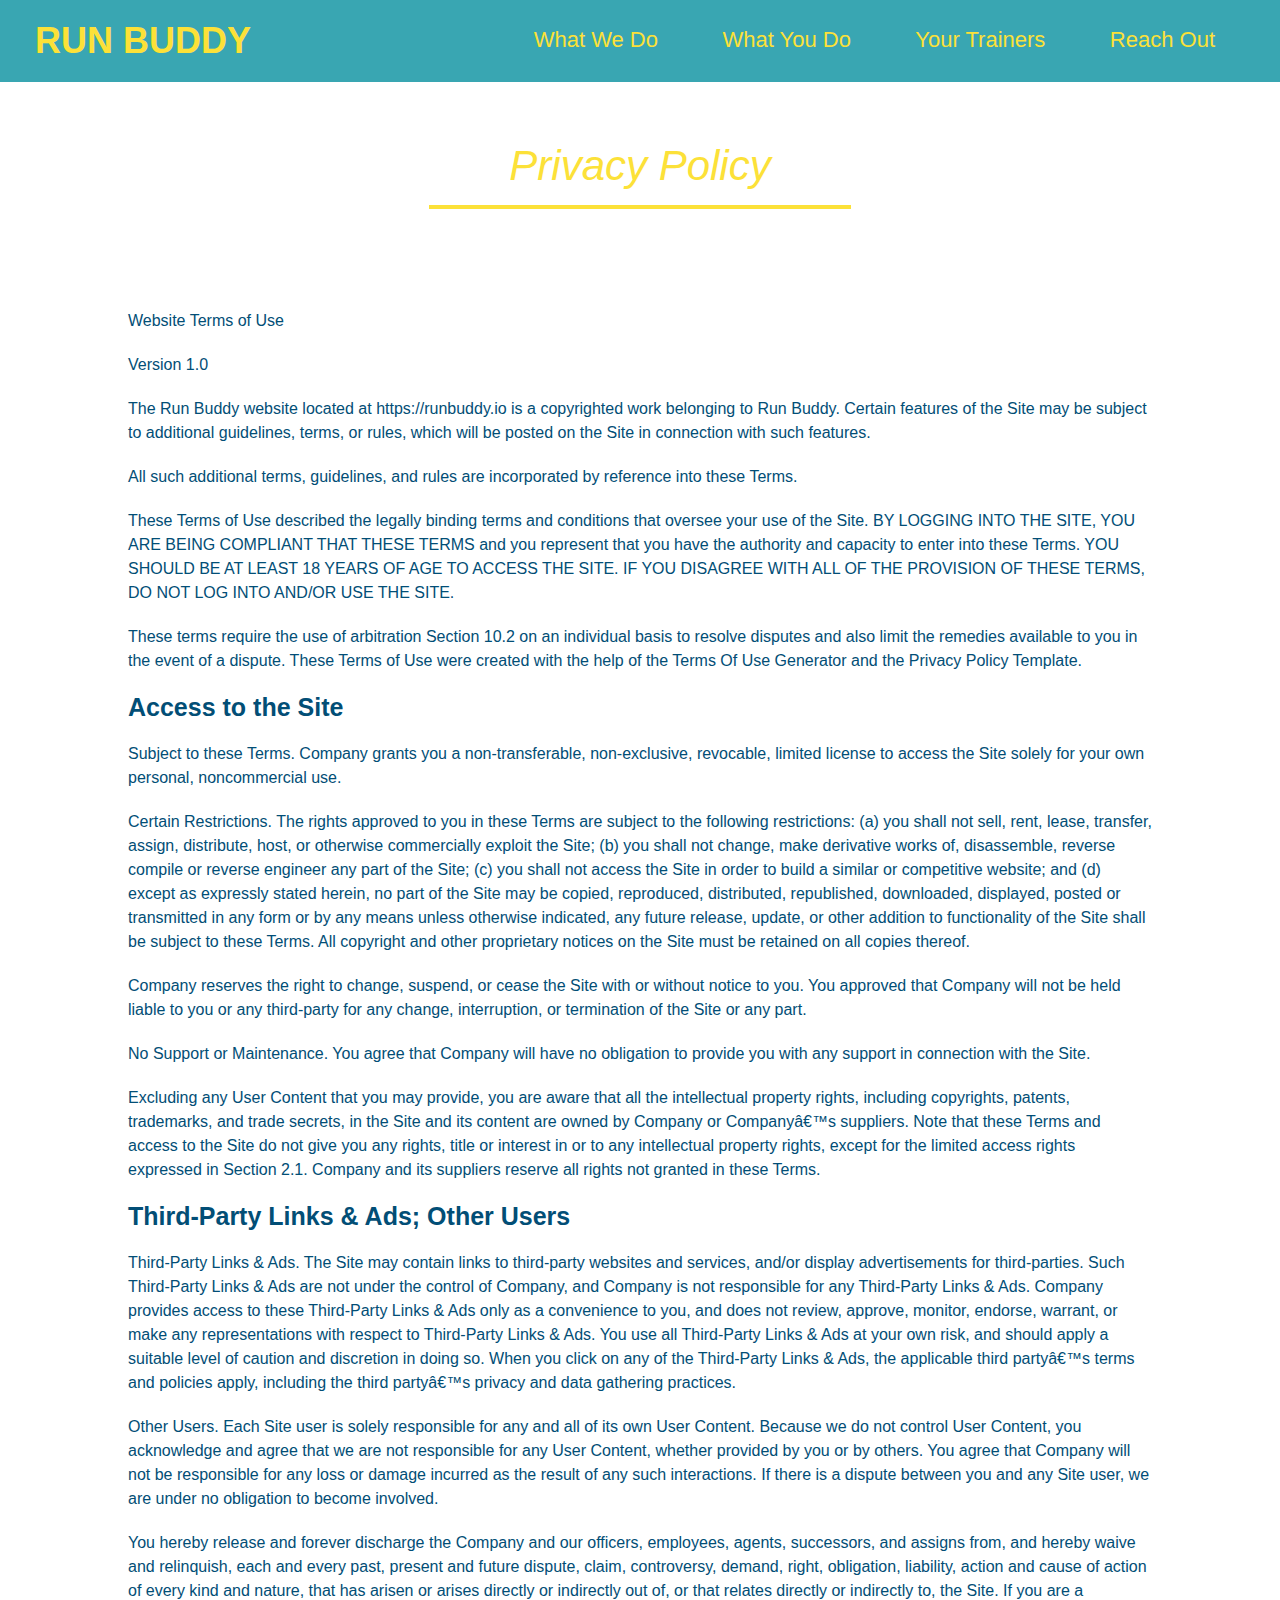
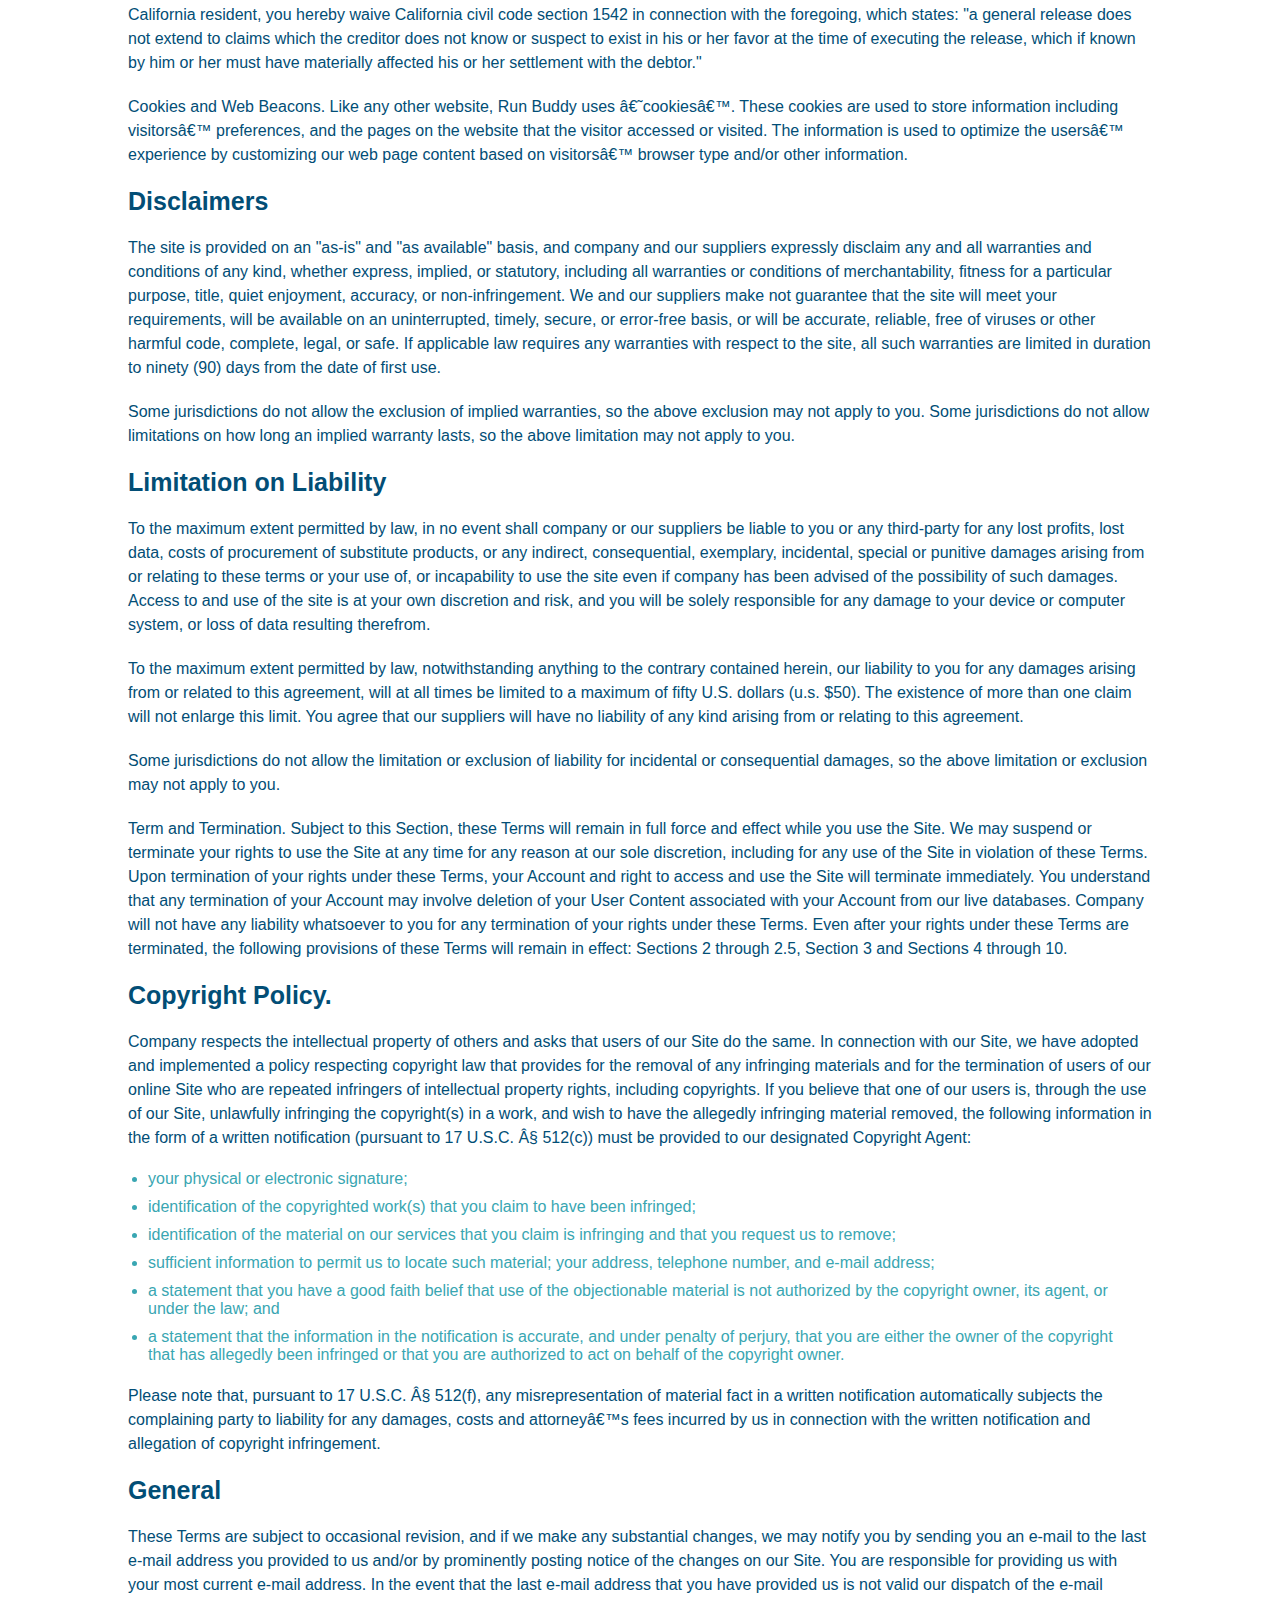
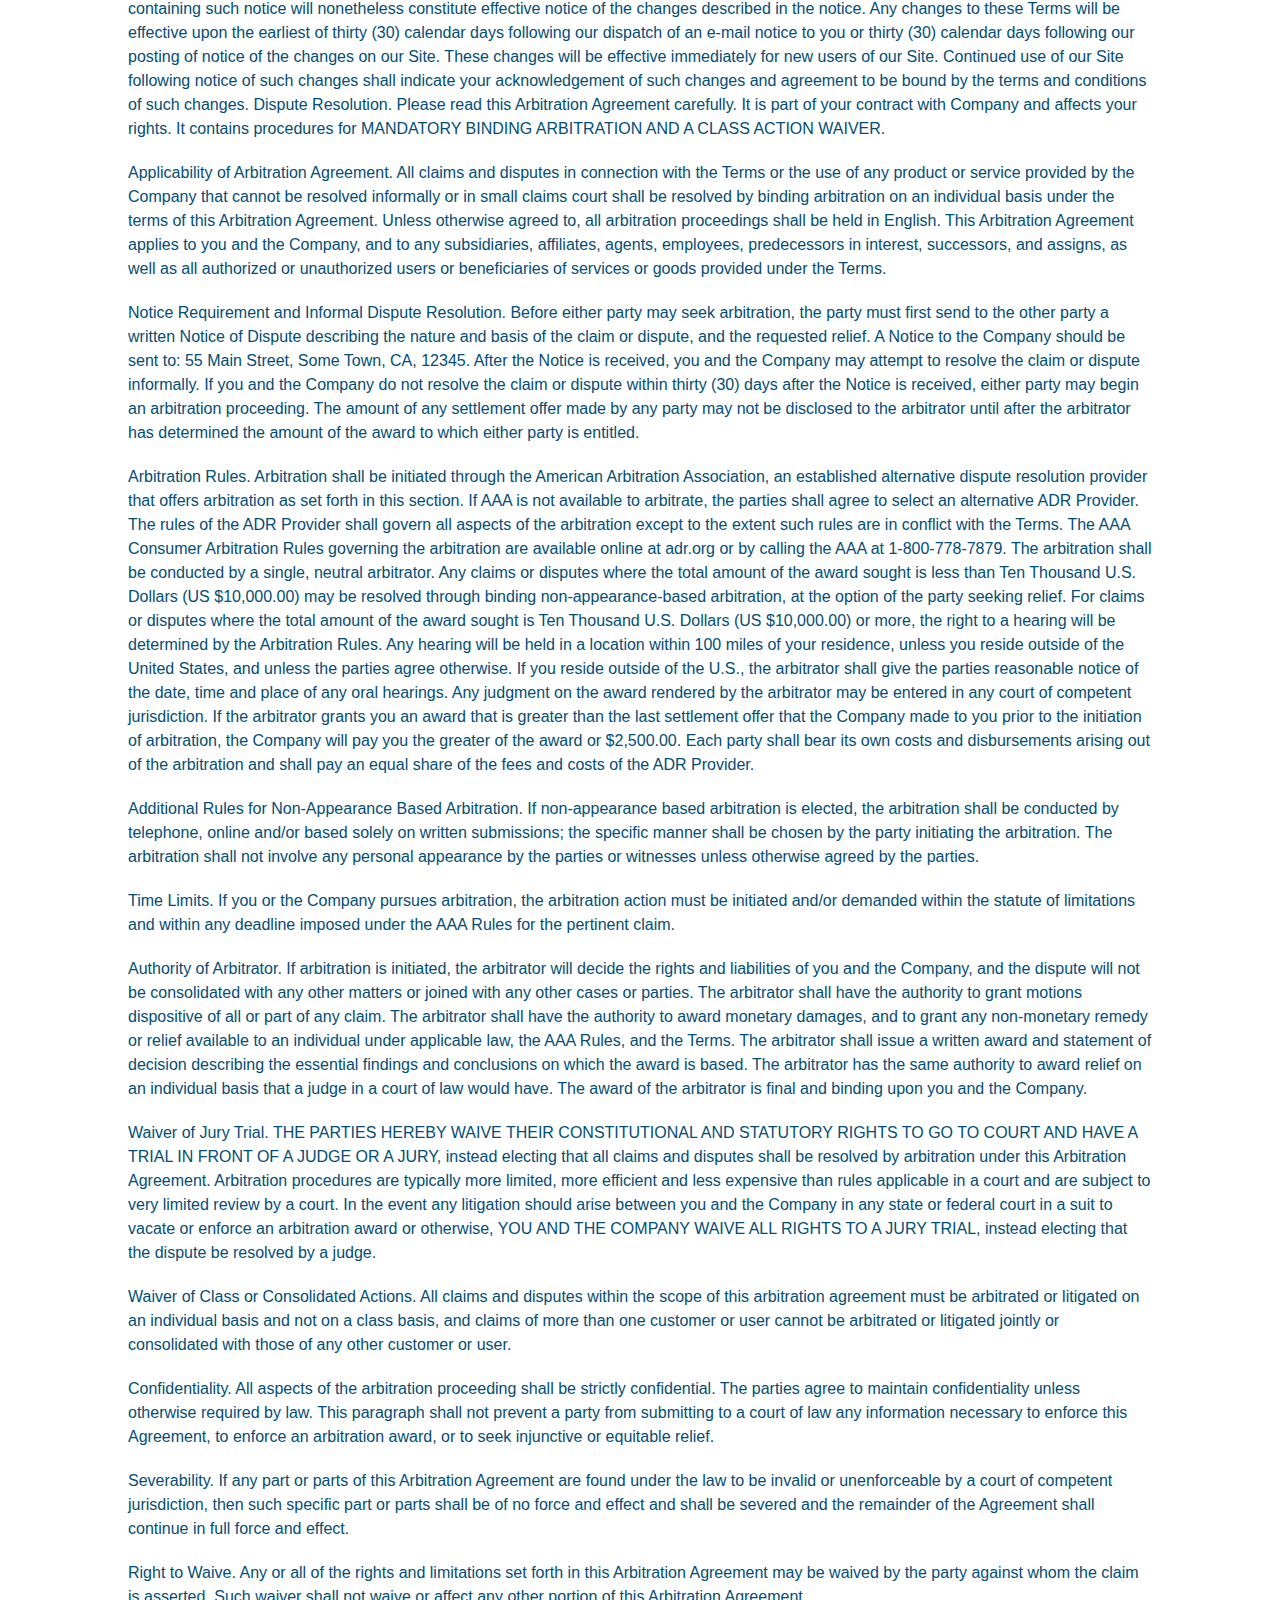
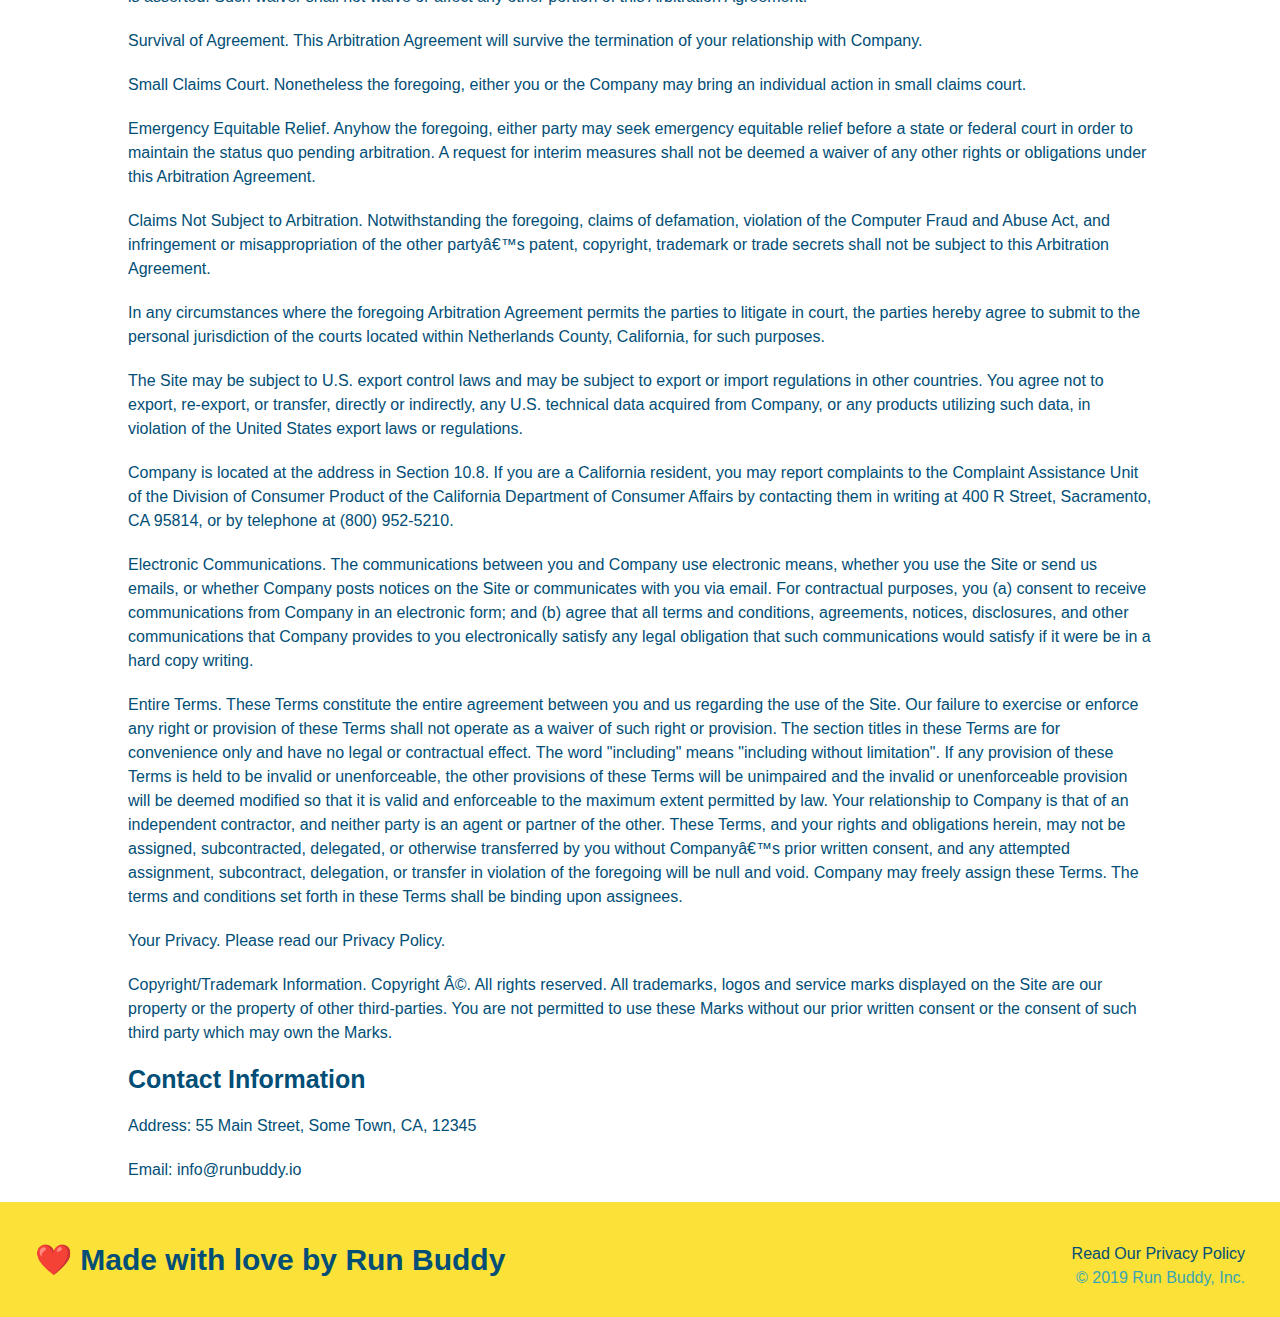
==== privacy-policy.html @ 8676e0dc "Completed Run Buddy Project" ====
<!DOCTYPE html>
<html lang="en">
  <head>
    <meta charset="UTF-8" />
    <title>Privacy Policy - Run Buddy</title>
    <link rel="stylesheet" href="./assets/css/style.css" />
    <link rel="stylesheet" href="./assets/css/secondary-styles.css">
  </head>
  <body>
    <header>
        <h1>
            <a href="/">RUN BUDDY</a>
       </h1>
       <nav>
           <!-- Unordered list element -->
           <ul>
               <!-- List item element -->
               <li>
                   <!-- Anchor element -->
                   <a href="./index.html#what-we-do">What We Do</a>
               </li>
               <li>
                   <a href="./index.html#what-you-do">What You Do</a>
               </li>
               <li>
                   <a href="./index.html#your-trainers">Your Trainers</a>
               </li>
               <li>
                   <a href="./index.html#reach-out">Reach Out</a>
               </li>
           </ul>
       </nav>
       </header>
       <section class="hero">
           <h2 class="page-title">
               Privacy Policy
           </h2>
       </section>
       <article class="secondary-content">
        <p>
            Website Terms of Use
          </p>
    
          <p>
            Version 1.0
          </p>
    
          <p>
            The Run Buddy website located at https://runbuddy.io is a copyrighted work belonging to Run Buddy. Certain
            features of the Site may be subject to additional guidelines, terms, or rules, which will be posted on the Site
            in connection with such features.
          </p>
    
          <p>
            All such additional terms, guidelines, and rules are incorporated by reference into these Terms.
          </p>
    
          <p>
            These Terms of Use described the legally binding terms and conditions that oversee your use of the Site. BY
            LOGGING INTO THE SITE, YOU ARE BEING COMPLIANT THAT THESE TERMS and you represent that you have the authority
            and capacity to enter into these Terms. YOU SHOULD BE AT LEAST 18 YEARS OF AGE TO ACCESS THE SITE. IF YOU
            DISAGREE WITH ALL OF THE PROVISION OF THESE TERMS, DO NOT LOG INTO AND/OR USE THE SITE.
          </p>
    
          <p>
            These terms require the use of arbitration Section 10.2 on an individual basis to resolve disputes and also
            limit the remedies available to you in the event of a dispute. These Terms of Use were created with the help of
            the Terms Of Use Generator and the Privacy Policy Template.
          </p>
    
          <h3>
            Access to the Site
          </h3>
    
          <p>
            Subject to these Terms. Company grants you a non-transferable, non-exclusive, revocable, limited license to
            access the Site solely for your own personal, noncommercial use.
          </p>
    
          <p>
            Certain Restrictions. The rights approved to you in these Terms are subject to the following restrictions: (a)
            you shall not sell, rent, lease, transfer, assign, distribute, host, or otherwise commercially exploit the Site;
            (b) you shall not change, make derivative works of, disassemble, reverse compile or reverse engineer any part of
            the Site; (c) you shall not access the Site in order to build a similar or competitive website; and (d) except
            as expressly stated herein, no part of the Site may be copied, reproduced, distributed, republished, downloaded,
            displayed, posted or transmitted in any form or by any means unless otherwise indicated, any future release,
            update, or other addition to functionality of the Site shall be subject to these Terms. All copyright and other
            proprietary notices on the Site must be retained on all copies thereof.
          </p>
    
          <p>
            Company reserves the right to change, suspend, or cease the Site with or without notice to you. You approved
            that Company will not be held liable to you or any third-party for any change, interruption, or termination of
            the Site or any part.
          </p>
    
          <p>
            No Support or Maintenance. You agree that Company will have no obligation to provide you with any support in
            connection with the Site.
          </p>
    
          <p>
            Excluding any User Content that you may provide, you are aware that all the intellectual property rights,
            including copyrights, patents, trademarks, and trade secrets, in the Site and its content are owned by Company
            or Companyâ€™s suppliers. Note that these Terms and access to the Site do not give you any rights, title or
            interest in or to any intellectual property rights, except for the limited access rights expressed in Section
            2.1. Company and its suppliers reserve all rights not granted in these Terms.
          </p>
    
          <h3>
            Third-Party Links & Ads; Other Users
          </h3>
    
          <p>
            Third-Party Links & Ads. The Site may contain links to third-party websites and services, and/or display
            advertisements for third-parties. Such Third-Party Links & Ads are not under the control of Company, and Company
            is not responsible for any Third-Party Links & Ads. Company provides access to these Third-Party Links & Ads
            only as a convenience to you, and does not review, approve, monitor, endorse, warrant, or make any
            representations with respect to Third-Party Links & Ads. You use all Third-Party Links & Ads at your own risk,
            and should apply a suitable level of caution and discretion in doing so. When you click on any of the
            Third-Party Links & Ads, the applicable third partyâ€™s terms and policies apply, including the third partyâ€™s
            privacy and data gathering practices.
          </p>
    
          <p>
            Other Users. Each Site user is solely responsible for any and all of its own User Content. Because we do not
            control User Content, you acknowledge and agree that we are not responsible for any User Content, whether
            provided by you or by others. You agree that Company will not be responsible for any loss or damage incurred as
            the result of any such interactions. If there is a dispute between you and any Site user, we are under no
            obligation to become involved.
          </p>
    
          <p>
            You hereby release and forever discharge the Company and our officers, employees, agents, successors, and
            assigns from, and hereby waive and relinquish, each and every past, present and future dispute, claim,
            controversy, demand, right, obligation, liability, action and cause of action of every kind and nature, that has
            arisen or arises directly or indirectly out of, or that relates directly or indirectly to, the Site. If you are
            a California resident, you hereby waive California civil code section 1542 in connection with the foregoing,
            which states: "a general release does not extend to claims which the creditor does not know or suspect to exist
            in his or her favor at the time of executing the release, which if known by him or her must have materially
            affected his or her settlement with the debtor."
          </p>
    
          <p>
            Cookies and Web Beacons. Like any other website, Run Buddy uses â€˜cookiesâ€™. These cookies are used to store
            information including visitorsâ€™ preferences, and the pages on the website that the visitor accessed or visited.
            The information is used to optimize the usersâ€™ experience by customizing our web page content based on visitorsâ€™
            browser type and/or other information.
          </p>
    
          <h3>
            Disclaimers
          </h3>
    
          <p>
            The site is provided on an "as-is" and "as available" basis, and company and our suppliers expressly disclaim
            any and all warranties and conditions of any kind, whether express, implied, or statutory, including all
            warranties or conditions of merchantability, fitness for a particular purpose, title, quiet enjoyment, accuracy,
            or non-infringement. We and our suppliers make not guarantee that the site will meet your requirements, will be
            available on an uninterrupted, timely, secure, or error-free basis, or will be accurate, reliable, free of
            viruses or other harmful code, complete, legal, or safe. If applicable law requires any warranties with respect
            to the site, all such warranties are limited in duration to ninety (90) days from the date of first use.
          </p>
    
          <p>
            Some jurisdictions do not allow the exclusion of implied warranties, so the above exclusion may not apply to
            you. Some jurisdictions do not allow limitations on how long an implied warranty lasts, so the above limitation
            may not apply to you.
          </p>
    
          <h3>
            Limitation on Liability
          </h3>
    
          <p>
            To the maximum extent permitted by law, in no event shall company or our suppliers be liable to you or any
            third-party for any lost profits, lost data, costs of procurement of substitute products, or any indirect,
            consequential, exemplary, incidental, special or punitive damages arising from or relating to these terms or
            your use of, or incapability to use the site even if company has been advised of the possibility of such
            damages. Access to and use of the site is at your own discretion and risk, and you will be solely responsible
            for any damage to your device or computer system, or loss of data resulting therefrom.
          </p>
    
          <p>
            To the maximum extent permitted by law, notwithstanding anything to the contrary contained herein, our liability
            to you for any damages arising from or related to this agreement, will at all times be limited to a maximum of
            fifty U.S. dollars (u.s. $50). The existence of more than one claim will not enlarge this limit. You agree that
            our suppliers will have no liability of any kind arising from or relating to this agreement.
          </p>
    
          <p>
            Some jurisdictions do not allow the limitation or exclusion of liability for incidental or consequential
            damages, so the above limitation or exclusion may not apply to you.
          </p>
    
          <p>
            Term and Termination. Subject to this Section, these Terms will remain in full force and effect while you use
            the Site. We may suspend or terminate your rights to use the Site at any time for any reason at our sole
            discretion, including for any use of the Site in violation of these Terms. Upon termination of your rights under
            these Terms, your Account and right to access and use the Site will terminate immediately. You understand that
            any termination of your Account may involve deletion of your User Content associated with your Account from our
            live databases. Company will not have any liability whatsoever to you for any termination of your rights under
            these Terms. Even after your rights under these Terms are terminated, the following provisions of these Terms
            will remain in effect: Sections 2 through 2.5, Section 3 and Sections 4 through 10.
          </p>
    
          <h3>
            Copyright Policy.
          </h3>
    
          <p>
            Company respects the intellectual property of others and asks that users of our Site do the same. In connection
            with our Site, we have adopted and implemented a policy respecting copyright law that provides for the removal
            of any infringing materials and for the termination of users of our online Site who are repeated infringers of
            intellectual property rights, including copyrights. If you believe that one of our users is, through the use of
            our Site, unlawfully infringing the copyright(s) in a work, and wish to have the allegedly infringing material
            removed, the following information in the form of a written notification (pursuant to 17 U.S.C. Â§ 512(c)) must
            be provided to our designated Copyright Agent:
          </p>
    
          <ul>
            <li>
              your physical or electronic signature;
            </li>
            <li>
              identification of the copyrighted work(s) that you claim to have been infringed;
            </li>
            <li>
              identification of the material on our services that you claim is infringing and that you request us to remove;
            </li>
            <li>
              sufficient information to permit us to locate such material; your address, telephone number, and e-mail
              address;
            </li>
            <li>
              a statement that you have a good faith belief that use of the objectionable material is not authorized by the
              copyright owner, its agent, or under the law; and
            </li>
            <li>
              a statement that the information in the notification is accurate, and under penalty of perjury, that you are
              either the owner of the copyright that has allegedly been infringed or that you are authorized to act on
              behalf of the copyright owner.
            </li>
          </ul>
    
          <p>
            Please note that, pursuant to 17 U.S.C. Â§ 512(f), any misrepresentation of material fact in a written
            notification automatically subjects the complaining party to liability for any damages, costs and attorneyâ€™s
            fees incurred by us in connection with the written notification and allegation of copyright infringement.
          </p>
    
          <h3>
            General
          </h3>
    
          <p>
            These Terms are subject to occasional revision, and if we make any substantial changes, we may notify you by
            sending you an e-mail to the last e-mail address you provided to us and/or by prominently posting notice of the
            changes on our Site. You are responsible for providing us with your most current e-mail address. In the event
            that the last e-mail address that you have provided us is not valid our dispatch of the e-mail containing such
            notice will nonetheless constitute effective notice of the changes described in the notice. Any changes to these
            Terms will be effective upon the earliest of thirty (30) calendar days following our dispatch of an e-mail
            notice to you or thirty (30) calendar days following our posting of notice of the changes on our Site. These
            changes will be effective immediately for new users of our Site. Continued use of our Site following notice of
            such changes shall indicate your acknowledgement of such changes and agreement to be bound by the terms and
            conditions of such changes. Dispute Resolution. Please read this Arbitration Agreement carefully. It is part of
            your contract with Company and affects your rights. It contains procedures for MANDATORY BINDING ARBITRATION AND
            A CLASS ACTION WAIVER.
          </p>
    
          <p>
            Applicability of Arbitration Agreement. All claims and disputes in connection with the Terms or the use of any
            product or service provided by the Company that cannot be resolved informally or in small claims court shall be
            resolved by binding arbitration on an individual basis under the terms of this Arbitration Agreement. Unless
            otherwise agreed to, all arbitration proceedings shall be held in English. This Arbitration Agreement applies to
            you and the Company, and to any subsidiaries, affiliates, agents, employees, predecessors in interest,
            successors, and assigns, as well as all authorized or unauthorized users or beneficiaries of services or goods
            provided under the Terms.
          </p>
    
          <p>
            Notice Requirement and Informal Dispute Resolution. Before either party may seek arbitration, the party must
            first send to the other party a written Notice of Dispute describing the nature and basis of the claim or
            dispute, and the requested relief. A Notice to the Company should be sent to: 55 Main Street, Some Town, CA,
            12345. After the Notice is received, you and the Company may attempt to resolve the claim or dispute informally.
            If you and the Company do not resolve the claim or dispute within thirty (30) days after the Notice is received,
            either party may begin an arbitration proceeding. The amount of any settlement offer made by any party may not
            be disclosed to the arbitrator until after the arbitrator has determined the amount of the award to which either
            party is entitled.
          </p>
    
          <p>
            Arbitration Rules. Arbitration shall be initiated through the American Arbitration Association, an established
            alternative dispute resolution provider that offers arbitration as set forth in this section. If AAA is not
            available to arbitrate, the parties shall agree to select an alternative ADR Provider. The rules of the ADR
            Provider shall govern all aspects of the arbitration except to the extent such rules are in conflict with the
            Terms. The AAA Consumer Arbitration Rules governing the arbitration are available online at adr.org or by
            calling the AAA at 1-800-778-7879. The arbitration shall be conducted by a single, neutral arbitrator. Any
            claims or disputes where the total amount of the award sought is less than Ten Thousand U.S. Dollars (US
            $10,000.00) may be resolved through binding non-appearance-based arbitration, at the option of the party seeking
            relief. For claims or disputes where the total amount of the award sought is Ten Thousand U.S. Dollars (US
            $10,000.00) or more, the right to a hearing will be determined by the Arbitration Rules. Any hearing will be
            held in a location within 100 miles of your residence, unless you reside outside of the United States, and
            unless the parties agree otherwise. If you reside outside of the U.S., the arbitrator shall give the parties
            reasonable notice of the date, time and place of any oral hearings. Any judgment on the award rendered by the
            arbitrator may be entered in any court of competent jurisdiction. If the arbitrator grants you an award that is
            greater than the last settlement offer that the Company made to you prior to the initiation of arbitration, the
            Company will pay you the greater of the award or $2,500.00. Each party shall bear its own costs and
            disbursements arising out of the arbitration and shall pay an equal share of the fees and costs of the ADR
            Provider.
          </p>
    
          <p>
            Additional Rules for Non-Appearance Based Arbitration. If non-appearance based arbitration is elected, the
            arbitration shall be conducted by telephone, online and/or based solely on written submissions; the specific
            manner shall be chosen by the party initiating the arbitration. The arbitration shall not involve any personal
            appearance by the parties or witnesses unless otherwise agreed by the parties.
          </p>
    
          <p>
            Time Limits. If you or the Company pursues arbitration, the arbitration action must be initiated and/or demanded
            within the statute of limitations and within any deadline imposed under the AAA Rules for the pertinent claim.
          </p>
    
          <p>
            Authority of Arbitrator. If arbitration is initiated, the arbitrator will decide the rights and liabilities of
            you and the Company, and the dispute will not be consolidated with any other matters or joined with any other
            cases or parties. The arbitrator shall have the authority to grant motions dispositive of all or part of any
            claim. The arbitrator shall have the authority to award monetary damages, and to grant any non-monetary remedy
            or relief available to an individual under applicable law, the AAA Rules, and the Terms. The arbitrator shall
            issue a written award and statement of decision describing the essential findings and conclusions on which the
            award is based. The arbitrator has the same authority to award relief on an individual basis that a judge in a
            court of law would have. The award of the arbitrator is final and binding upon you and the Company.
          </p>
    
          <p>
            Waiver of Jury Trial. THE PARTIES HEREBY WAIVE THEIR CONSTITUTIONAL AND STATUTORY RIGHTS TO GO TO COURT AND HAVE
            A TRIAL IN FRONT OF A JUDGE OR A JURY, instead electing that all claims and disputes shall be resolved by
            arbitration under this Arbitration Agreement. Arbitration procedures are typically more limited, more efficient
            and less expensive than rules applicable in a court and are subject to very limited review by a court. In the
            event any litigation should arise between you and the Company in any state or federal court in a suit to vacate
            or enforce an arbitration award or otherwise, YOU AND THE COMPANY WAIVE ALL RIGHTS TO A JURY TRIAL, instead
            electing that the dispute be resolved by a judge.
          </p>
    
          <p>
            Waiver of Class or Consolidated Actions. All claims and disputes within the scope of this arbitration agreement
            must be arbitrated or litigated on an individual basis and not on a class basis, and claims of more than one
            customer or user cannot be arbitrated or litigated jointly or consolidated with those of any other customer or
            user.
          </p>
    
          <p>
            Confidentiality. All aspects of the arbitration proceeding shall be strictly confidential. The parties agree to
            maintain confidentiality unless otherwise required by law. This paragraph shall not prevent a party from
            submitting to a court of law any information necessary to enforce this Agreement, to enforce an arbitration
            award, or to seek injunctive or equitable relief.
          </p>
    
          <p>
            Severability. If any part or parts of this Arbitration Agreement are found under the law to be invalid or
            unenforceable by a court of competent jurisdiction, then such specific part or parts shall be of no force and
            effect and shall be severed and the remainder of the Agreement shall continue in full force and effect.
          </p>
    
          <p>
            Right to Waive. Any or all of the rights and limitations set forth in this Arbitration Agreement may be waived
            by the party against whom the claim is asserted. Such waiver shall not waive or affect any other portion of this
            Arbitration Agreement.
          </p>
    
          <p>
            Survival of Agreement. This Arbitration Agreement will survive the termination of your relationship with
            Company.
          </p>
    
          <p>
            Small Claims Court. Nonetheless the foregoing, either you or the Company may bring an individual action in small
            claims court.
          </p>
    
          <p>
            Emergency Equitable Relief. Anyhow the foregoing, either party may seek emergency equitable relief before a
            state or federal court in order to maintain the status quo pending arbitration. A request for interim measures
            shall not be deemed a waiver of any other rights or obligations under this Arbitration Agreement.
          </p>
    
          <p>
            Claims Not Subject to Arbitration. Notwithstanding the foregoing, claims of defamation, violation of the
            Computer Fraud and Abuse Act, and infringement or misappropriation of the other partyâ€™s patent, copyright,
            trademark or trade secrets shall not be subject to this Arbitration Agreement.
          </p>
    
          <p>
            In any circumstances where the foregoing Arbitration Agreement permits the parties to litigate in court, the
            parties hereby agree to submit to the personal jurisdiction of the courts located within Netherlands County,
            California, for such purposes.
          </p>
    
          <p>
            The Site may be subject to U.S. export control laws and may be subject to export or import regulations in other
            countries. You agree not to export, re-export, or transfer, directly or indirectly, any U.S. technical data
            acquired from Company, or any products utilizing such data, in violation of the United States export laws or
            regulations.
          </p>
    
          <p>
            Company is located at the address in Section 10.8. If you are a California resident, you may report complaints
            to the Complaint Assistance Unit of the Division of Consumer Product of the California Department of Consumer
            Affairs by contacting them in writing at 400 R Street, Sacramento, CA 95814, or by telephone at (800) 952-5210.
          </p>
    
          <p>
            Electronic Communications. The communications between you and Company use electronic means, whether you use the
            Site or send us emails, or whether Company posts notices on the Site or communicates with you via email. For
            contractual purposes, you (a) consent to receive communications from Company in an electronic form; and (b)
            agree that all terms and conditions, agreements, notices, disclosures, and other communications that Company
            provides to you electronically satisfy any legal obligation that such communications would satisfy if it were be
            in a hard copy writing.
          </p>
    
          <p>
            Entire Terms. These Terms constitute the entire agreement between you and us regarding the use of the Site. Our
            failure to exercise or enforce any right or provision of these Terms shall not operate as a waiver of such right
            or provision. The section titles in these Terms are for convenience only and have no legal or contractual
            effect. The word "including" means "including without limitation". If any provision of these Terms is held to be
            invalid or unenforceable, the other provisions of these Terms will be unimpaired and the invalid or
            unenforceable provision will be deemed modified so that it is valid and enforceable to the maximum extent
            permitted by law. Your relationship to Company is that of an independent contractor, and neither party is an
            agent or partner of the other. These Terms, and your rights and obligations herein, may not be assigned,
            subcontracted, delegated, or otherwise transferred by you without Companyâ€™s prior written consent, and any
            attempted assignment, subcontract, delegation, or transfer in violation of the foregoing will be null and void.
            Company may freely assign these Terms. The terms and conditions set forth in these Terms shall be binding upon
            assignees.
          </p>
    
          <p>
            Your Privacy. Please read our Privacy Policy.
          </p>
    
          <p>
            Copyright/Trademark Information. Copyright Â©. All rights reserved. All trademarks, logos and service marks
            displayed on the Site are our property or the property of other third-parties. You are not permitted to use
            these Marks without our prior written consent or the consent of such third party which may own the Marks.
          </p>
    
          <h3>
            Contact Information
          </h3>
    
          <p>
            Address: 55 Main Street, Some Town, CA, 12345
          </p>
    
          <p>
            Email: info@runbuddy.io
          </p> 
       </article>
       <footer>
        <h2>❤️ Made with love by Run Buddy</h2>
        <div>
            <a>Read Our Privacy Policy</a><br />
            &copy; 2019 Run Buddy, Inc.
        </div>
    </footer>
  </body>
</html>
---- assets/css/style.css ----
* {
    margin: 0;
    padding: 0;
    box-sizing: border-box;
}
body {
    /* more on this crazy alphanumerical value in a minute! */
  color: #39a6b2;
    font-family: Helvetica, Arial, sans-serif;    
}

/* apply styles to <header> */
header {
    padding: 20px 35px;
    background-color: #39a6b2;
}

header h1 {
    font-weight: bold;
    font-size: 36px;
    color: #fce138;
    margin: 0;
    display: inline;
}

header a {
    text-decoration: none;
    color: #fce138;
}

header nav {
    float: right;
    margin: 7px 0;
}

header nav ul li {
    display: inline;
}

header nav ul li a {
    margin: 0 30px;
    font-weight: lighter;
    font-size: 22px;
}

footer {
    background: #fce138;
    width: 100%;
    padding: 40px 35px;
}

footer h2 {
    display: inline;
    color: #024e76;
    font-size: 30px;
    margin: 0;
}

footer div {
    float: right;
    line-height: 1.5;
    text-align: right;
}
footer a {
    color: #024e76;
}
section {
    padding: 60px;
}
/* Hero Style Start */
.hero {
    background-image: url(https://static.fullstack-bootcamp.com/module-1/hero-bg.jpg);
    height: 600px;
    background-size: cover;
    background-position: center;
    position: relative;
}
.hero-form {
    border: 3px Solid #024e76;
    background-color: #fce138;
    padding: 20px;
    width: 500px;
    color: #024e76;
    position: absolute;
    bottom: 120px;
    right: 140px;
}
.hero-form h3 {
    font-size: 24px;
    margin: 0;
}
.hero-form p {
    margin: 5px 0 15px 0;
}
.form-input {
    border: 1px solid #024e76;
    display: block;
    padding: 7px 15px;
    font-size: 16px;
    color: #024e76;
    width: 100%;
    margin-bottom: 15px;
}
.hero-form label {
    margin: 0 5px;
}
.hero-form button {
    color: #fce138;
    background-color: #024e76;
    border: none;
    padding: 10px 20px;
    font-size: 16px;
}
/* HERO STYLES END */
.intro {
    text-align: center;
}
.intro p {
    line-height: 1.7;
    color: #39a6b2;
    width: 80%;
    font-size: 20px;
    margin: 0 auto;
}
.steps {
    text-align: center;
    background: #fce138;
}
.section-title {
    font-size: 55px;
    color: #024e76;
    margin-bottom: 35px;
    padding: 0 100px 20px 100px;
    display: inline-block;
    border-bottom: 3px solid;
}
.primary-border {
    border-color: #fce138;
}
.secondary-border {
    border-color: #39a6b2;
}
.steps div {
    margin-bottom: 80px;
}
.steps img {
    width: 15%;
    margin: 10px 0;
}
.steps h3 {
    color: #024e76;
    font-size: 46px;
    margin-top: 10px;
}
.steps p {
    color: #39a6b2;
    font-size: 23px;
}
.steps span {
    font-size: 38px;
}
.trainers {
    text-align: center;
}
.trainer {
    width: 900px;
    margin: 0 auto 30px auto;
    background: #024e76;
    color: #fce138;
    overflow: auto;
}
.trainer img {
    width: 35%;
    float: left;
}
.trainer-bio {
    padding: 35px;
    float: left;
    width: 65%;
}
.text-left {
    text-align: left;
}
.text-right {
    text-align: right;
}
.trainer-bio h3{
    font-size: 32px;
    margin-bottom: 8px;
}
.trainer-bio h4 {
    font-weight: lighter;
    font-size: 26px;
    margin-bottom: 25px;
}
.trainer-bio p {
    font-size: 17px;
    line-height: 1.3;
}
/* REACH OUT STYLES START*/
.contact {
    text-align: center;
    background: #024e76;
}
.contact h2 {
    color: #fce138;
}
.contact-info iframe {
    width: 400px;
    height: 400px;
}
.contact-info div {
    width:410px;
    display: inline-block;
    vertical-align: top;
    text-align: left;
    margin: 30px 0 0 60px;
    color: white;
}
.contact-info h3 {
    color: #fce138;
    font-size: 32px;
}
.contact-info p, .contact-info address {
    margin: 20px 0;
    line-height: 1.5;
    font-size: 20px;
    font-style: normal;
}
.contact-info a {
    color: #fce138;
}
/* REACH OUT STYLES END */
---- assets/css/secondary-styles.css ----
.hero {
    background-position: bottom;
    height: auto;
    text-align: center;
    margin-bottom: 40px;
  }
.page-title {
    color: #fce138;
    display: inline-block;
    border-bottom: 4px solid #fce138;
    padding: 0 80px 15px 80px;
    font-weight: normal;
    font-size: 42px;
    font-style: italic;

}
.secondary-content {
    width: 80%;
    margin: auto;
    color: #024e76;
}
.secondary-content h3 {
    font-size: 25px;
    margin: 20px 0 20px 0;
}
.secondary-content p {
    font-size: 16px;
    line-height: 1.5;
    margin: 20px 0 20px 0;
}
.secondary-content ul {
    margin: 15px 20px 15px 20px;
}
.secondary-content li {
    color: #39a6b2;
    margin: 10px 0 10px 0;
}
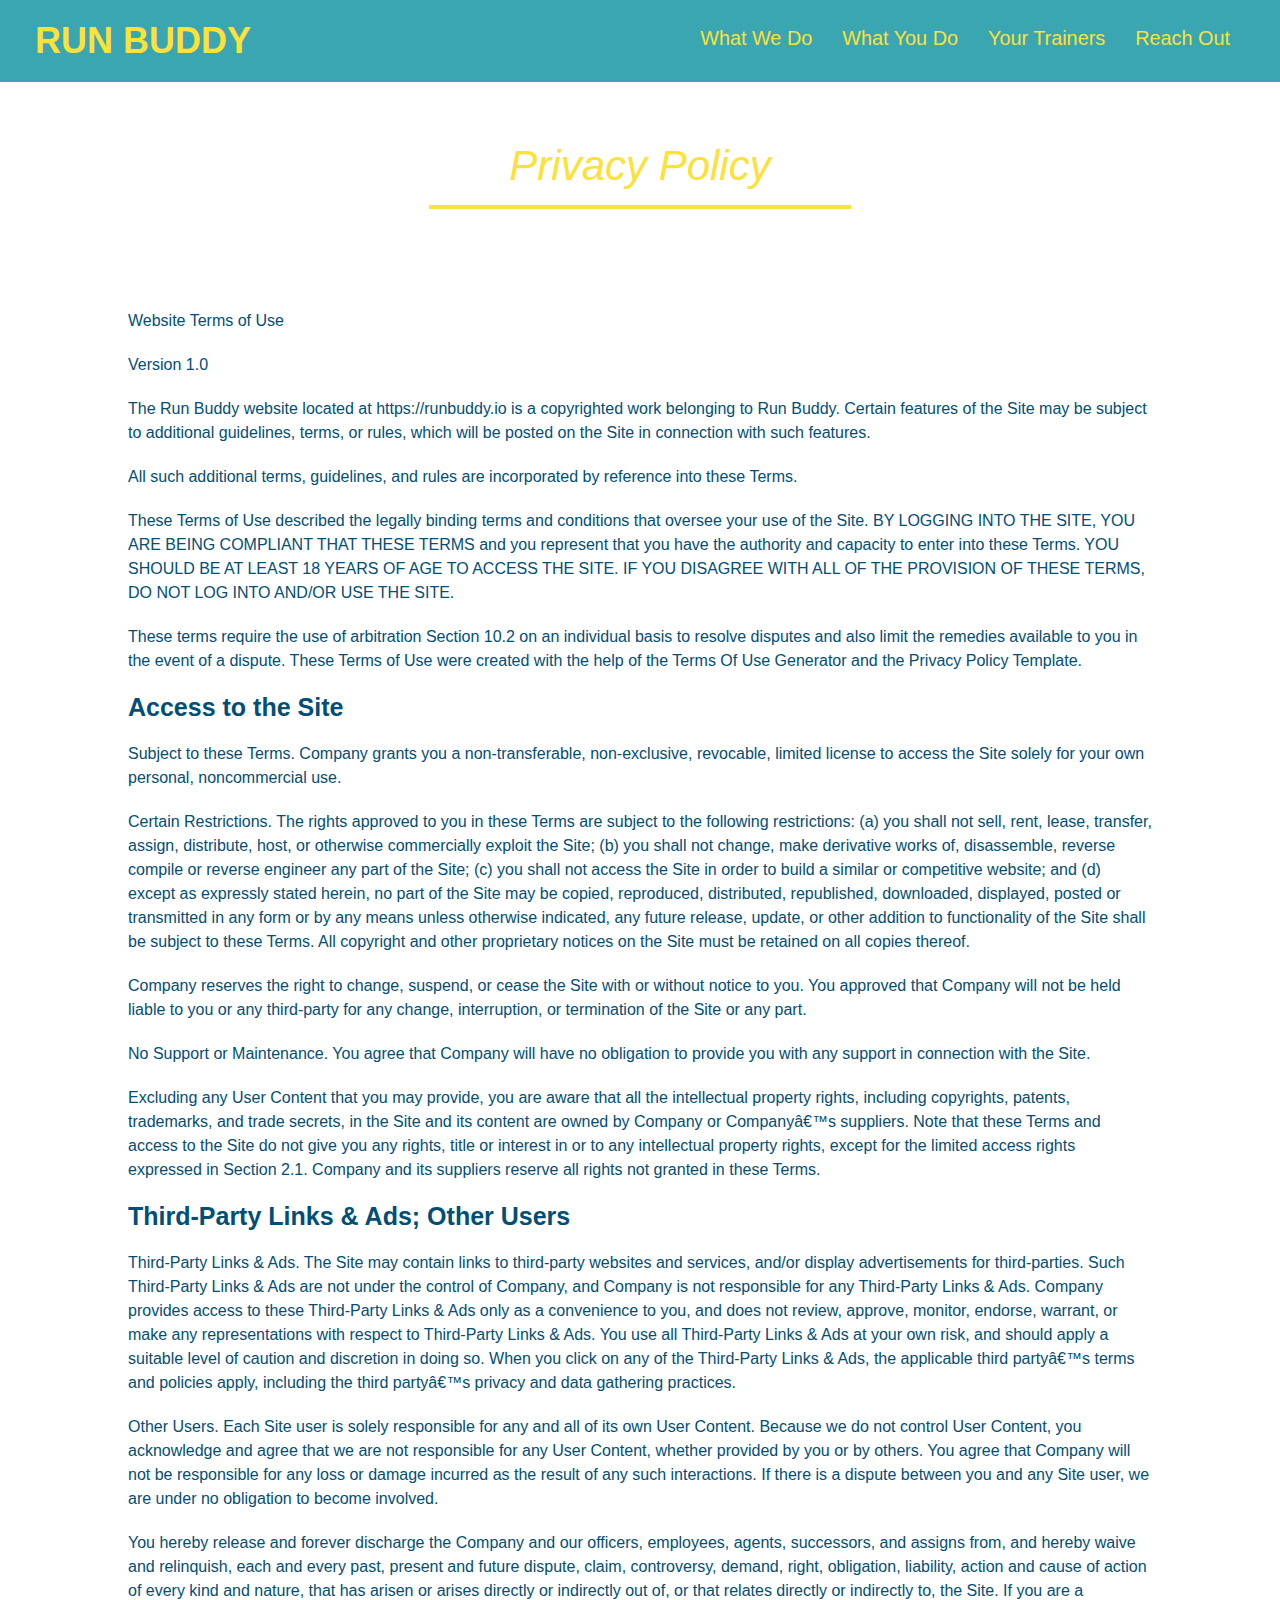
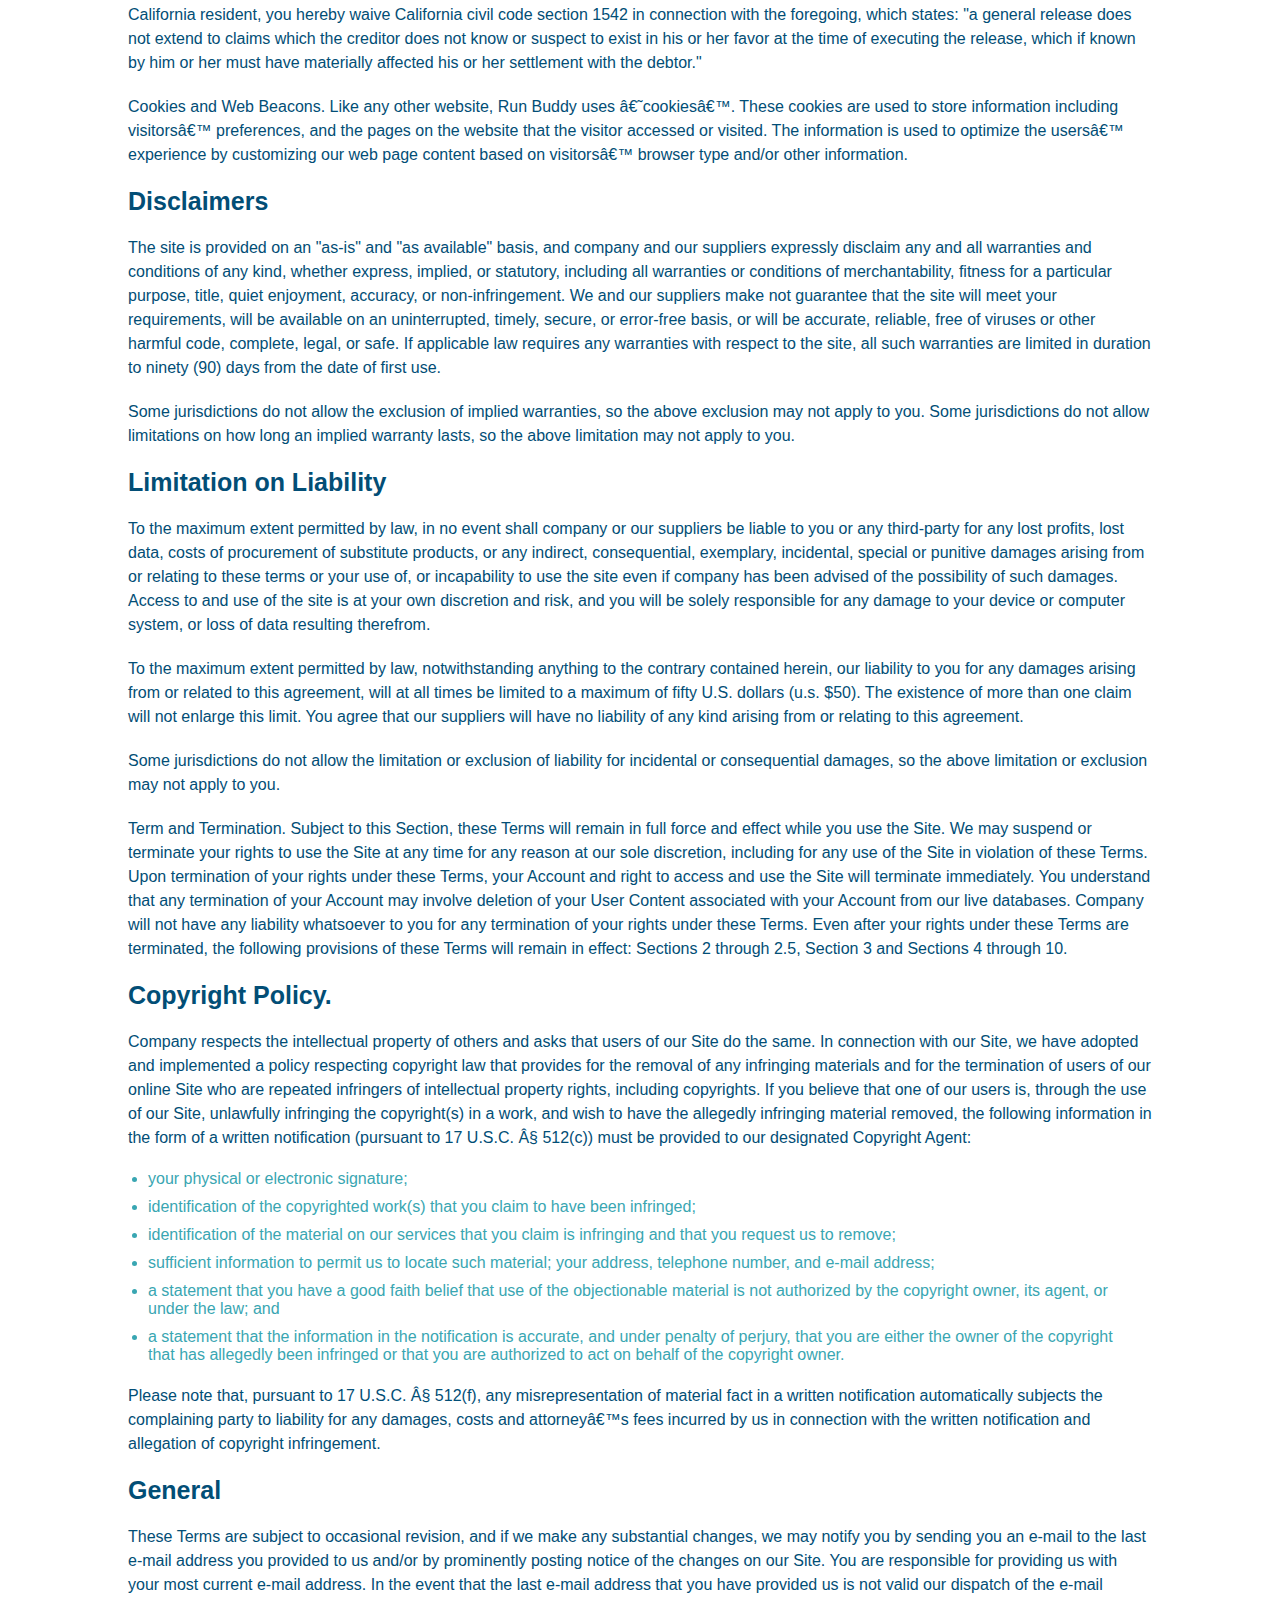
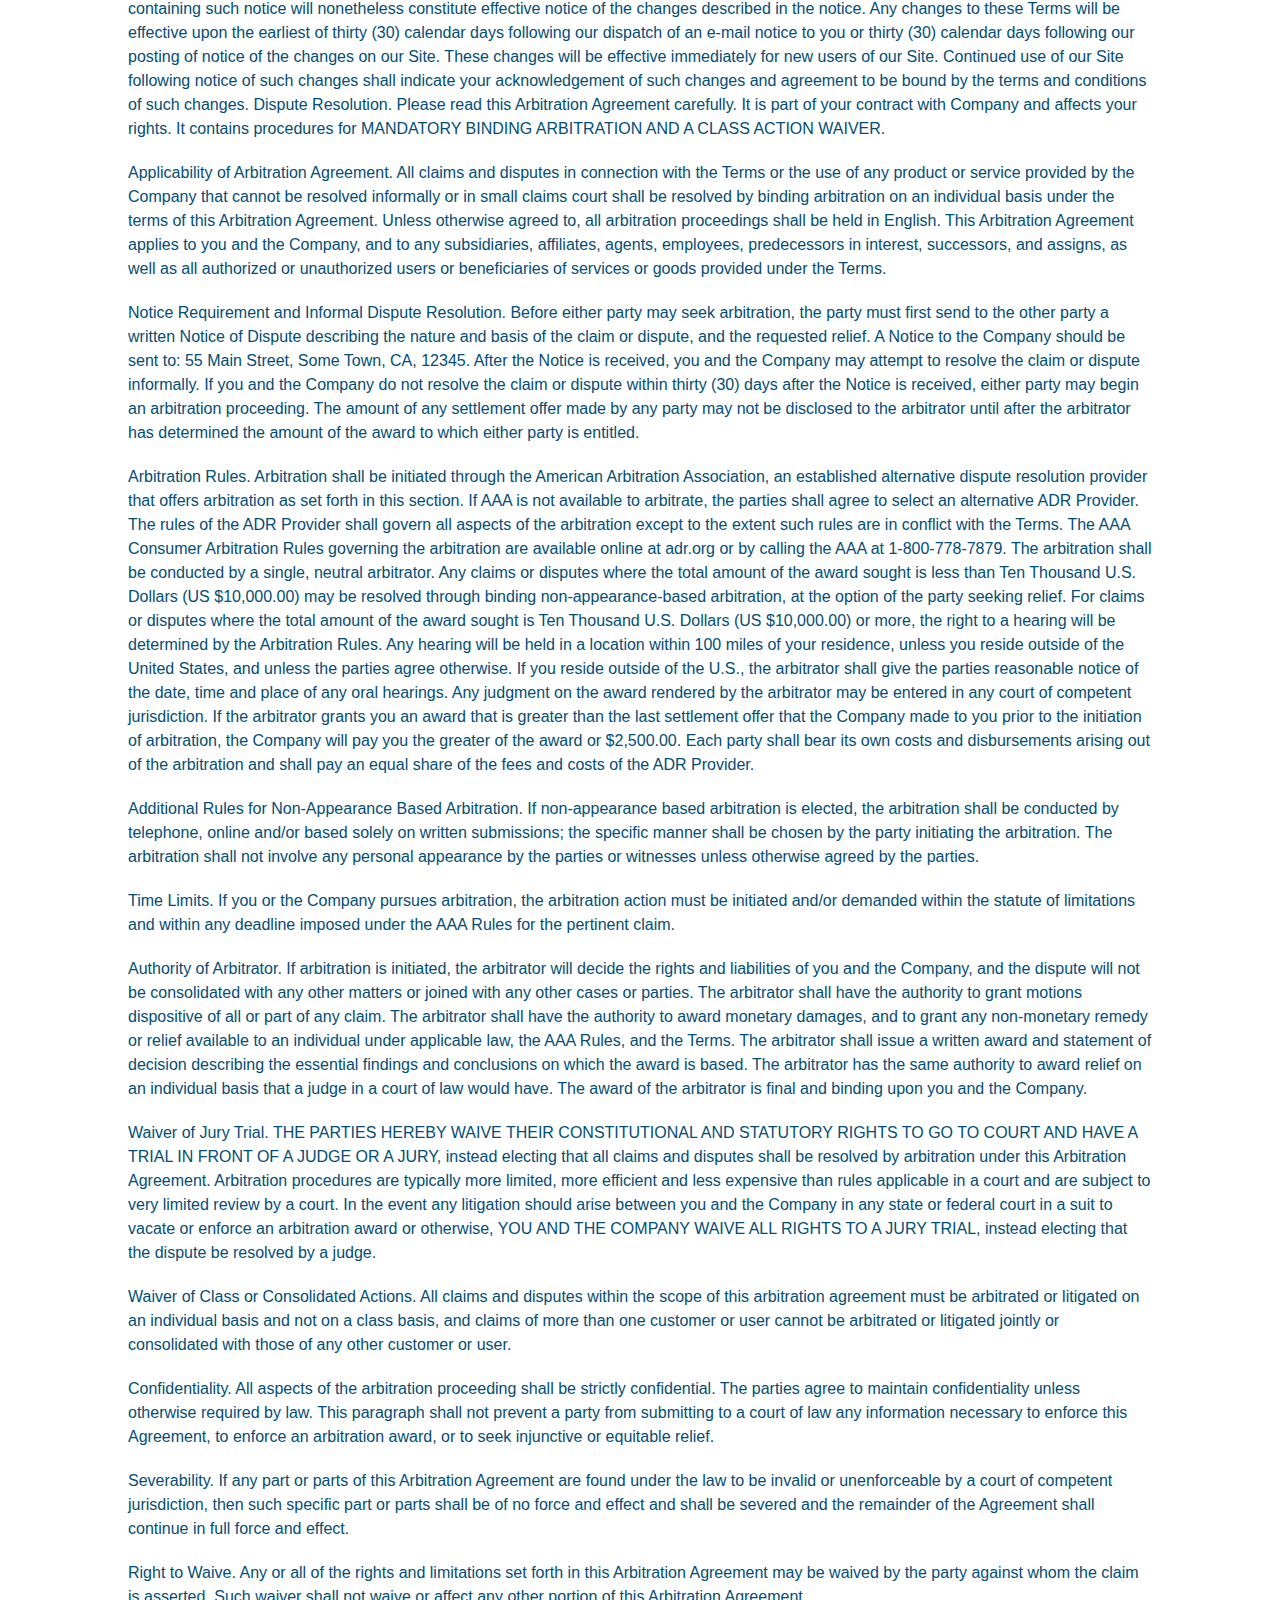
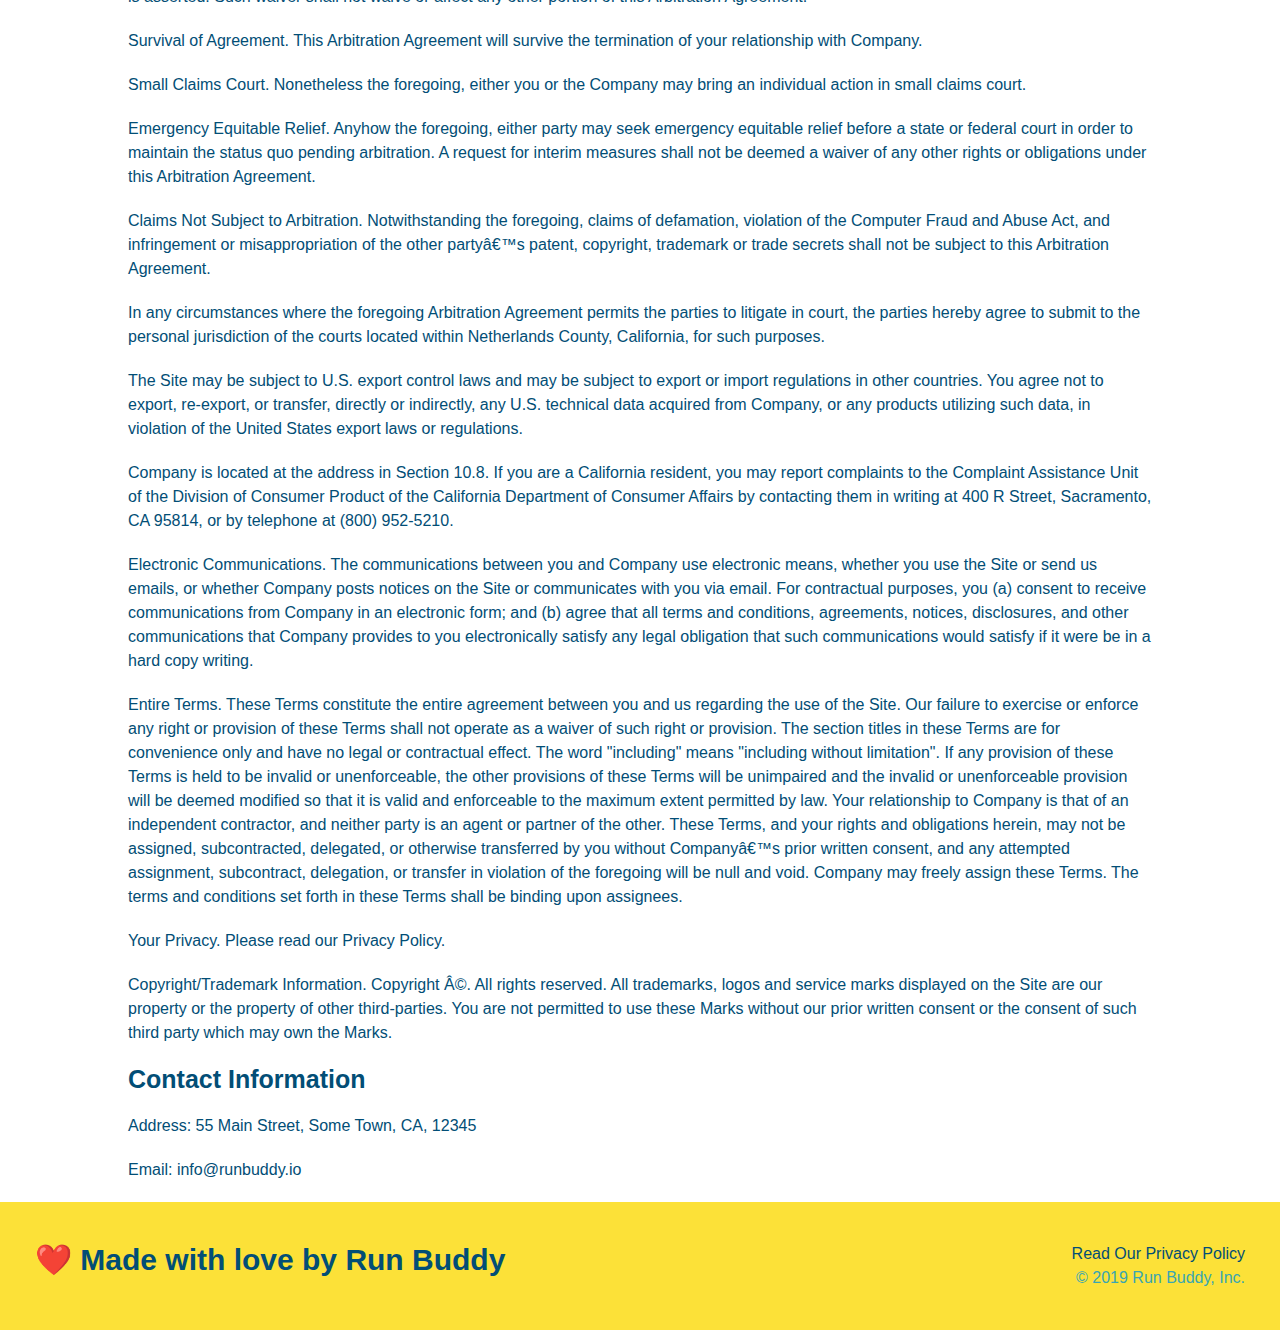
==== commit 2b4a43c1: "adds media screens" ====
--- a/privacy-policy.html
+++ b/privacy-policy.html
@@ -2,6 +2,7 @@
 <html lang="en">
   <head>
     <meta charset="UTF-8" />
+    <meta name="viewport" content="width=device-width, initial-scale=1.0" />
     <title>Privacy Policy - Run Buddy</title>
     <link rel="stylesheet" href="./assets/css/style.css" />
     <link rel="stylesheet" href="./assets/css/secondary-styles.css">
--- a/assets/css/style.css
+++ b/assets/css/style.css
@@ -13,6 +13,9 @@
 header {
     padding: 20px 35px;
     background-color: #39a6b2;
+    display: flex;
+    justify-content: space-between;
+    flex-wrap: wrap;
 }
 
 header h1 {
@@ -20,7 +23,6 @@
     font-size: 36px;
     color: #fce138;
     margin: 0;
-    display: inline;
 }
 
 header a {
@@ -29,35 +31,40 @@
 }
 
 header nav {
-    float: right;
     margin: 7px 0;
 }
-
-header nav ul li {
-    display: inline;
+header nav ul {
+    display: flex;
+    flex-wrap: wrap;
+    justify-content: space-between;
+    align-items: center;
+    list-style: none;
 }
 
 header nav ul li a {
-    margin: 0 30px;
+    padding: 10px 15px;
     font-weight: lighter;
-    font-size: 22px;
+    font-size: 1.55vw;
 }
 
 footer {
     background: #fce138;
     width: 100%;
     padding: 40px 35px;
+    display: flex;
+    justify-content: space-between;
+    flex-wrap: wrap;
 }
 
 footer h2 {
-    display: inline;
+    
     color: #024e76;
     font-size: 30px;
     margin: 0;
 }
 
 footer div {
-    float: right;
+   
     line-height: 1.5;
     text-align: right;
 }
@@ -70,20 +77,34 @@
 /* Hero Style Start */
 .hero {
     background-image: url(https://static.fullstack-bootcamp.com/module-1/hero-bg.jpg);
-    height: 600px;
+    display: flex;
     background-size: cover;
     background-position: center;
-    position: relative;
+    justify-content: center;
+    flex-wrap: wrap;
+    align-items: flex-start;
+}
+.hero-cta {
+    width: 35%;
+    text-align: right;
+    margin: 3.5%;
+    color: #fff;
+    font-size: 18px;
+    line-height: 1.2;
+}
+.hero-cta h2 {
+    font-style: italic;
+    font-size: 55px;
+    color: #fce138;
 }
 .hero-form {
     border: 3px Solid #024e76;
     background-color: #fce138;
     padding: 20px;
-    width: 500px;
-    color: #024e76;
-    position: absolute;
-    bottom: 120px;
-    right: 140px;
+    width: 40%;
+    margin: 3.5%;
+    color: #024e76;
+    
 }
 .hero-form h3 {
     font-size: 24px;
@@ -112,26 +133,26 @@
     font-size: 16px;
 }
 /* HERO STYLES END */
-.intro {
-    text-align: center;
-}
+
 .intro p {
     line-height: 1.7;
     color: #39a6b2;
     width: 80%;
     font-size: 20px;
     margin: 0 auto;
+    text-align: center;
 }
 .steps {
+    
+    background: #fce138;
+}
+.section-title {
+    padding-bottom: 20px;
     text-align: center;
-    background: #fce138;
-}
-.section-title {
-    font-size: 55px;
-    color: #024e76;
-    margin-bottom: 35px;
-    padding: 0 100px 20px 100px;
-    display: inline-block;
+    margin: 0 auto 35px auto;
+    width: 50%;
+    font-size: 48px;
+    color: #024e76;
     border-bottom: 3px solid;
 }
 .primary-border {
@@ -140,43 +161,70 @@
 .secondary-border {
     border-color: #39a6b2;
 }
-.steps div {
-    margin-bottom: 80px;
-}
-.steps img {
-    width: 15%;
-    margin: 10px 0;
-}
-.steps h3 {
+
+.step-info{
+    flex: 1 12%;
+    margin-right: 20px;
+}
+.step-info {
+    flex: 2 70%;
+    display: flex;
+    flex-wrap: wrap;
+    align-items: center;
+}
+.step-img img {
+    max-width: 100%;
+}
+.step h3 {
     color: #024e76;
     font-size: 46px;
-    margin-top: 10px;
-}
-.steps p {
+    flex: 1 30%;
+}
+.step-text p {
+    flex: 12;
     color: #39a6b2;
-    font-size: 23px;
-}
-.steps span {
-    font-size: 38px;
-}
+    font-size: 18px;
+}
+.step-text h4 {
+    font-size: 26px;
+    line-height: 1.5;
+    color: #024e76;
+}
+.step {
+    margin: 50px auto;
+    padding-bottom: 50px;
+    width: 80%;
+    border-bottom: 1px solid #39a6b2;
+    display: flex;
+    flex-wrap: wrap;
+    align-items: center;
+    justify-content: space-between;
+}
+
 .trainers {
-    text-align: center;
+    width: 100%;
+    margin: 0 auto;
+    display: flex;
+    flex-wrap: wrap;
+    justify-content: space-around;
+
+    
 }
 .trainer {
-    width: 900px;
-    margin: 0 auto 30px auto;
+    
+    margin: 20px;
     background: #024e76;
     color: #fce138;
-    overflow: auto;
-}
+    flex: 1;
+} 
+    
 .trainer img {
-    width: 35%;
-    float: left;
+    width: 100%;
+    
 }
 .trainer-bio {
-    padding: 35px;
-    float: left;
-    width: 65%;
+    padding: 25px;
+    line-height: 1.3;
 }
 .text-left {
     text-align: left;
@@ -185,36 +233,41 @@
     text-align: right;
 }
 .trainer-bio h3{
-    font-size: 32px;
-    margin-bottom: 8px;
+    font-size: 28px;
+   
 }
 .trainer-bio h4 {
     font-weight: lighter;
-    font-size: 26px;
-    margin-bottom: 25px;
+    font-size: 22px;
+    margin-bottom: 15px;
 }
 .trainer-bio p {
     font-size: 17px;
-    line-height: 1.3;
+    
 }
 /* REACH OUT STYLES START*/
 .contact {
-    text-align: center;
+    
     background: #024e76;
 }
 .contact h2 {
     color: #fce138;
 }
+.contact-info{
+    display: flex;
+    justify-content: space-between;
+    flex-wrap: wrap;
+}
+.contact-info > * {
+    flex: 1;
+    margin: 15px;
+  }
 .contact-info iframe {
-    width: 400px;
+   
     height: 400px;
 }
 .contact-info div {
-    width:410px;
-    display: inline-block;
-    vertical-align: top;
-    text-align: left;
-    margin: 30px 0 0 60px;
+   
     color: white;
 }
 .contact-info h3 {
@@ -224,10 +277,55 @@
 .contact-info p, .contact-info address {
     margin: 20px 0;
     line-height: 1.5;
-    font-size: 20px;
+    font-size: 16px;
     font-style: normal;
 }
+.contact-form input, .contact-form textarea {
+    border: 1px solid #024e76;
+    display: block;
+    padding: 7px 15px;
+    font-size: 16px;
+    color: #024e76;
+    width: 100%;
+    margin-bottom: 15px;
+    margin-top: 5px;
+}
+.contact-form button {
+    width: 100%;
+    border: none;
+    background: #fce138;
+    color: #024e76;
+    text-align: center;
+    padding: 15px 0;
+    font-size: 16px;
+}
 .contact-info a {
     color: #fce138;
 }
+.flex-row {
+    display: flex;
+}
 /* REACH OUT STYLES END */
+/* MEDIA QUERY FOR SMALLER DESKTOP SCREENS AND SMALLER */
+@media screen and (max-width: 980px) {
+     {
+      /* this will be applied on any screen smaller than 980px */
+     
+    }
+  }
+  
+  /* MEDIA QUERY FOR TABLETS AND SMALLER */
+  @media screen and (max-width: 768px) {
+    {
+      /* this will be applied on any screen between 768px and 575px */
+      
+    }
+  }
+  
+  /* MEDIA QUERY FOR MOBILE PHONES AND SMALLER */
+  @media screen and (max-width: 575px) {
+    {
+      /* this will be applied on any screen smaller than 575px */
+      
+    }
+  }